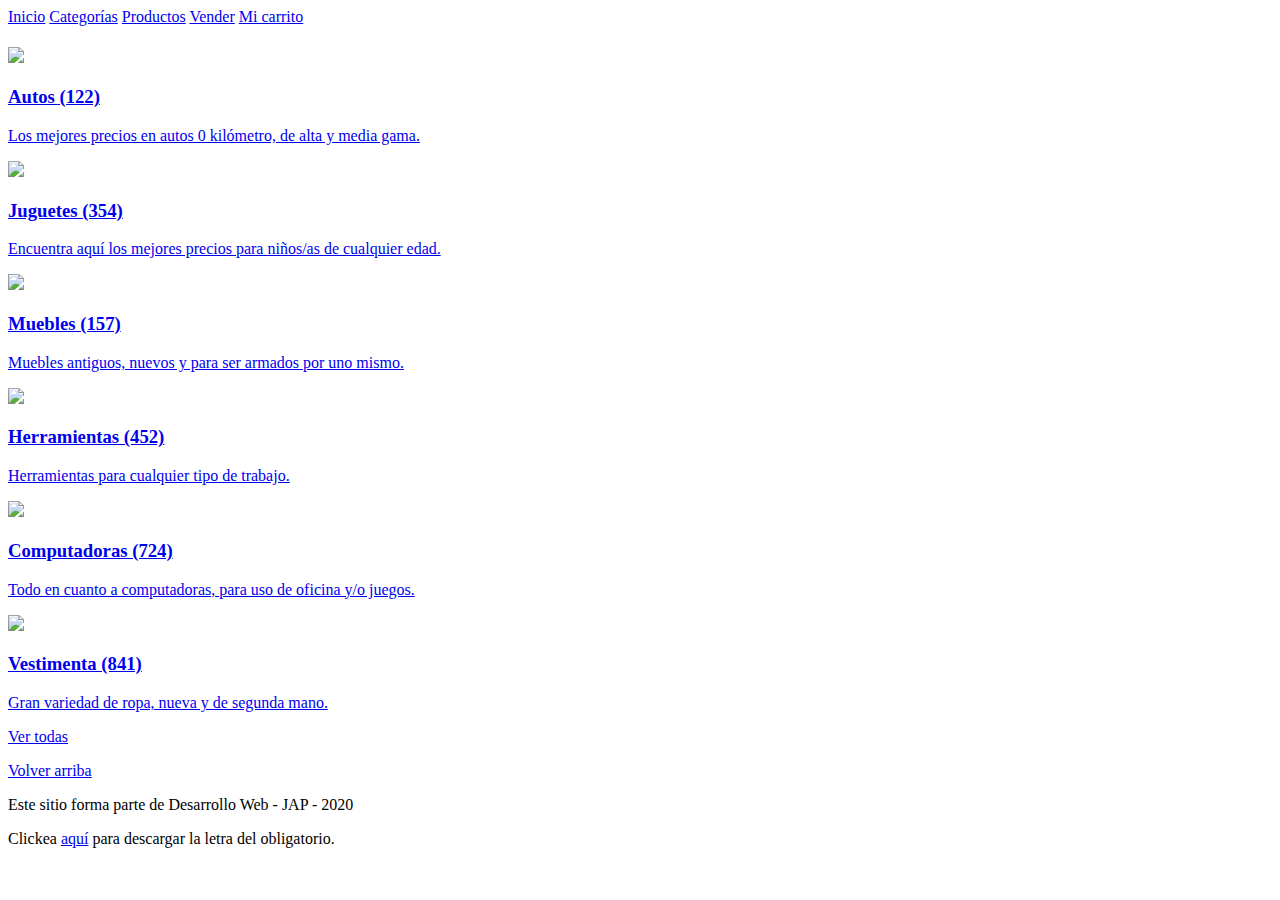
==== index.html @ dabe872f "inicio" ====
<!DOCTYPE html>
<!-- saved from url=(0049)https://getbootstrap.com/docs/4.3/examples/album/ -->
<html lang="en">
  <head>
    <meta http-equiv="Content-Type" content="text/html; charset=UTF-8">
    <meta name="viewport" content="width=device-width, initial-scale=1, shrink-to-fit=no">
    <meta name="description" content="">
    <title>eMercado - Todo lo que busques está aquí</title>

    <link rel="canonical" href="https://getbootstrap.com/docs/4.3/examples/album/">
    <link href="https://fonts.googleapis.com/css?family=Raleway:300,300i,400,400i,700,700i,900,900i" rel="stylesheet">
    <!-- Bootstrap core CSS -->
    <link href="css/bootstrap.min.css" rel="stylesheet">
    <link href="css/styles.css" rel="stylesheet">
  </head>
  <body>
    <nav class="site-header sticky-top py-1 bg-dark">
      <div class="container d-flex flex-column flex-md-row justify-content-between">
        <a class="py-2 d-none d-md-inline-block" href="index.html">Inicio</a>
        <a class="py-2 d-none d-md-inline-block" href="categories.html">Categorías</a>
        <a class="py-2 d-none d-md-inline-block" href="products.html">Productos</a>
        <a class="py-2 d-none d-md-inline-block" href="sell.html">Vender</a>
        <a class="py-2 d-none d-md-inline-block" href="cart.html">Mi carrito</a>
      </div>
    </nav>
    <main role="main">
      <section class="jumbotron text-center">
        <div class="m-5">
          <h1></h1>
        </div>
      </section>
      <div class="album py-5 bg-light">
        <div class="container">
          <div class="row">
            <div class="col-md-4">
              <a href="categories.html" class="card mb-4 shadow-sm custom-card">
                <img class="bd-placeholder-img card-img-top"  src="img/cat1.jpg">
                <h3 class="m-3">Autos (122)</h3>
                <div class="card-body">
                  <p class="card-text">Los mejores precios en autos 0 kilómetro, de alta y media gama.</p>
                </div>
              </a>
            </div>
            <div class="col-md-4">
                <a href="categories.html" class="card mb-4 shadow-sm custom-card">
                  <img class="bd-placeholder-img card-img-top" src="img/cat2.jpg">
                  <h3 class="m-3">Juguetes (354)</h3>
                  <div class="card-body">
                    <p class="card-text">Encuentra aquí los mejores precios para niños/as de cualquier edad.</p>
                  </div>
                </a>
            </div>
            <div class="col-md-4">
                <a href="categories.html" class="card mb-4 shadow-sm custom-card">
                  <img class="bd-placeholder-img card-img-top" src="img/cat3.jpg">
                  <h3 class="m-3">Muebles (157)</h3>
                  <div class="card-body">
                    <p class="card-text">Muebles antiguos, nuevos y para ser armados por uno mismo.</p>
                  </div>
                </a>
            </div>
            <div class="col-md-4">
                <a href="categories.html" class="card mb-4 shadow-sm custom-card">
                  <img class="bd-placeholder-img card-img-top" src="img/cat4.jpg">
                  <h3 class="m-3">Herramientas (452)</h3>
                  <div class="card-body">
                    <p class="card-text">Herramientas para cualquier tipo de trabajo.</p>
                  </div>
                </a>
            </div>
            <div class="col-md-4">
                <a href="categories.html" class="card mb-4 shadow-sm custom-card">
                  <img class="bd-placeholder-img card-img-top" src="img/cat5.jpg">
                  <h3 class="m-3">Computadoras (724)</h3>
                  <div class="card-body">
                    <p class="card-text">Todo en cuanto a computadoras, para uso de oficina y/o juegos.</p>
                  </div>
                </a>
            </div>
            <div class="col-md-4">
                <a href="categories.html" class="card mb-4 shadow-sm custom-card">
                  <img class="bd-placeholder-img card-img-top" src="img/cat6.jpg">
                  <h3 class="m-3">Vestimenta (841)</h3>
                  <div class="card-body">
                    <p class="card-text">Gran variedad de ropa, nueva y de segunda mano.</p>
                  </div>
                </a>
            </div>
          </div>
          <div class="row">
              <a type="button" class="btn btn-light btn-lg btn-block" href="categories.html">Ver todas</a>
          </div>
        </div>
      </div>
    </main>
    <footer class="text-muted">
      <div class="container">
        <p class="float-right">
          <a href="#">Volver arriba</a>
        </p>
        <p>Este sitio forma parte de Desarrollo Web - JAP - 2020</p>
        <p>Clickea <a target="_blank" href="Letra.pdf">aquí</a> para descargar la letra del obligatorio.</p>
      </div>
    </footer>
    <script src="js/jquery-3.4.1.min.js"></script>
    <script src="js/bootstrap.bundle.min.js"></script>
    <script src="js/init.js"></script>
  </body>
</html>
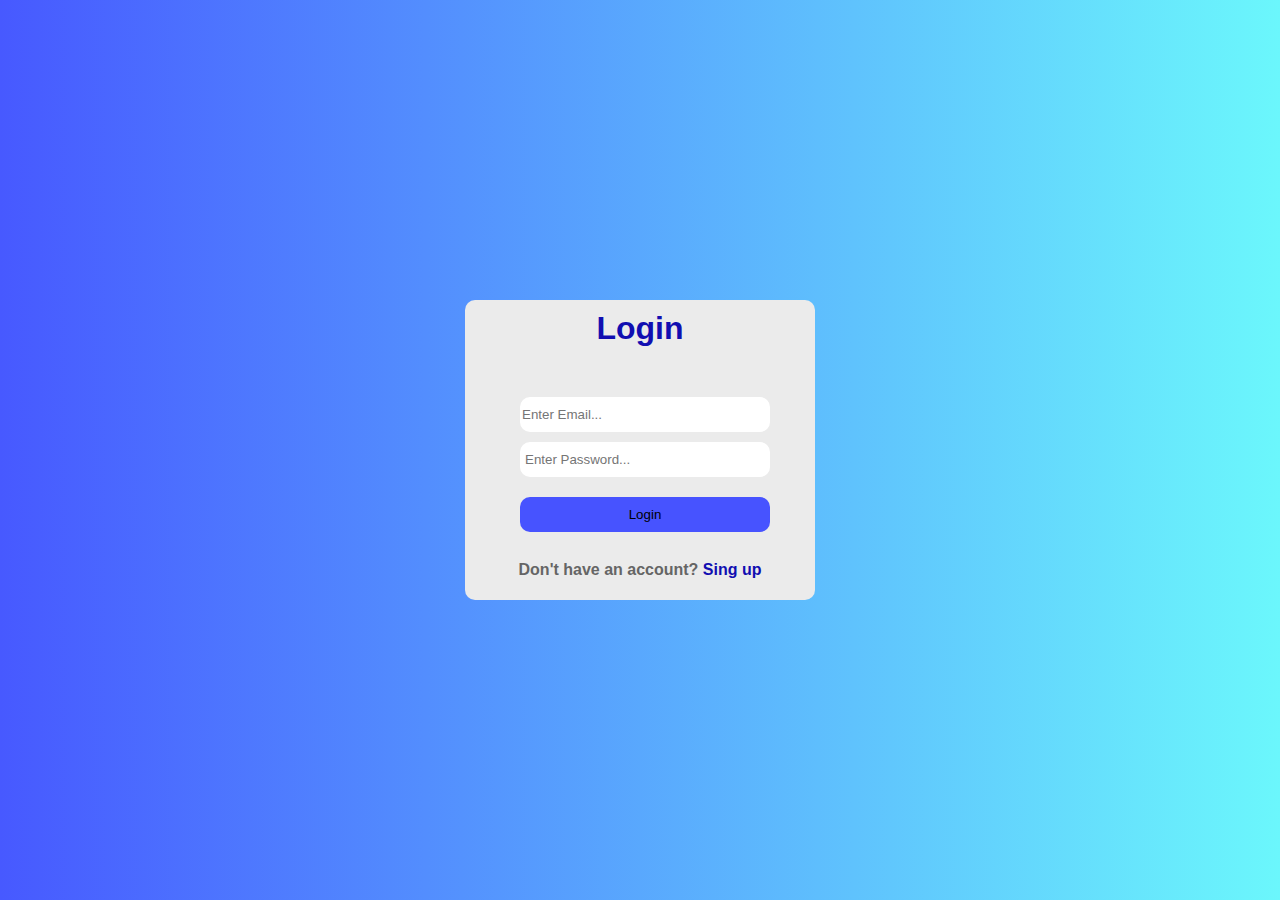
==== commit 182100fa: "Entrega1" ====
--- a/index.html
+++ b/index.html
@@ -1,109 +1,24 @@
-<!DOCTYPE html>
-<!-- saved from url=(0049)https://getbootstrap.com/docs/4.3/examples/album/ -->
-<html lang="en">
-  <head>
-    <meta http-equiv="Content-Type" content="text/html; charset=UTF-8">
-    <meta name="viewport" content="width=device-width, initial-scale=1, shrink-to-fit=no">
-    <meta name="description" content="">
-    <title>eMercado - Todo lo que busques está aquí</title>
+<!doctype html>
 
-    <link rel="canonical" href="https://getbootstrap.com/docs/4.3/examples/album/">
-    <link href="https://fonts.googleapis.com/css?family=Raleway:300,300i,400,400i,700,700i,900,900i" rel="stylesheet">
-    <!-- Bootstrap core CSS -->
-    <link href="css/bootstrap.min.css" rel="stylesheet">
-    <link href="css/styles.css" rel="stylesheet">
-  </head>
-  <body>
-    <nav class="site-header sticky-top py-1 bg-dark">
-      <div class="container d-flex flex-column flex-md-row justify-content-between">
-        <a class="py-2 d-none d-md-inline-block" href="index.html">Inicio</a>
-        <a class="py-2 d-none d-md-inline-block" href="categories.html">Categorías</a>
-        <a class="py-2 d-none d-md-inline-block" href="products.html">Productos</a>
-        <a class="py-2 d-none d-md-inline-block" href="sell.html">Vender</a>
-        <a class="py-2 d-none d-md-inline-block" href="cart.html">Mi carrito</a>
-      </div>
-    </nav>
-    <main role="main">
-      <section class="jumbotron text-center">
-        <div class="m-5">
-          <h1></h1>
-        </div>
-      </section>
-      <div class="album py-5 bg-light">
-        <div class="container">
-          <div class="row">
-            <div class="col-md-4">
-              <a href="categories.html" class="card mb-4 shadow-sm custom-card">
-                <img class="bd-placeholder-img card-img-top"  src="img/cat1.jpg">
-                <h3 class="m-3">Autos (122)</h3>
-                <div class="card-body">
-                  <p class="card-text">Los mejores precios en autos 0 kilómetro, de alta y media gama.</p>
-                </div>
-              </a>
-            </div>
-            <div class="col-md-4">
-                <a href="categories.html" class="card mb-4 shadow-sm custom-card">
-                  <img class="bd-placeholder-img card-img-top" src="img/cat2.jpg">
-                  <h3 class="m-3">Juguetes (354)</h3>
-                  <div class="card-body">
-                    <p class="card-text">Encuentra aquí los mejores precios para niños/as de cualquier edad.</p>
-                  </div>
-                </a>
-            </div>
-            <div class="col-md-4">
-                <a href="categories.html" class="card mb-4 shadow-sm custom-card">
-                  <img class="bd-placeholder-img card-img-top" src="img/cat3.jpg">
-                  <h3 class="m-3">Muebles (157)</h3>
-                  <div class="card-body">
-                    <p class="card-text">Muebles antiguos, nuevos y para ser armados por uno mismo.</p>
-                  </div>
-                </a>
-            </div>
-            <div class="col-md-4">
-                <a href="categories.html" class="card mb-4 shadow-sm custom-card">
-                  <img class="bd-placeholder-img card-img-top" src="img/cat4.jpg">
-                  <h3 class="m-3">Herramientas (452)</h3>
-                  <div class="card-body">
-                    <p class="card-text">Herramientas para cualquier tipo de trabajo.</p>
-                  </div>
-                </a>
-            </div>
-            <div class="col-md-4">
-                <a href="categories.html" class="card mb-4 shadow-sm custom-card">
-                  <img class="bd-placeholder-img card-img-top" src="img/cat5.jpg">
-                  <h3 class="m-3">Computadoras (724)</h3>
-                  <div class="card-body">
-                    <p class="card-text">Todo en cuanto a computadoras, para uso de oficina y/o juegos.</p>
-                  </div>
-                </a>
-            </div>
-            <div class="col-md-4">
-                <a href="categories.html" class="card mb-4 shadow-sm custom-card">
-                  <img class="bd-placeholder-img card-img-top" src="img/cat6.jpg">
-                  <h3 class="m-3">Vestimenta (841)</h3>
-                  <div class="card-body">
-                    <p class="card-text">Gran variedad de ropa, nueva y de segunda mano.</p>
-                  </div>
-                </a>
-            </div>
-          </div>
-          <div class="row">
-              <a type="button" class="btn btn-light btn-lg btn-block" href="categories.html">Ver todas</a>
-          </div>
-        </div>
-      </div>
-    </main>
-    <footer class="text-muted">
-      <div class="container">
-        <p class="float-right">
-          <a href="#">Volver arriba</a>
-        </p>
-        <p>Este sitio forma parte de Desarrollo Web - JAP - 2020</p>
-        <p>Clickea <a target="_blank" href="Letra.pdf">aquí</a> para descargar la letra del obligatorio.</p>
-      </div>
-    </footer>
-    <script src="js/jquery-3.4.1.min.js"></script>
-    <script src="js/bootstrap.bundle.min.js"></script>
-    <script src="js/init.js"></script>
-  </body>
-</html>+<html>
+
+<head>
+
+ <title>login page</title>
+
+ <link rel="stylesheet" href="login.css">
+
+
+</head>
+
+<body>
+  <div class="login">
+    <h1>Login</h1>
+    <form action ="home.html" method = "get">
+    <input class="one" type="email" placeholder="Enter Email..." required>
+    <input class="two" type="password" placeholder="Enter Password..." minlenght="8" required>
+    <button type="submit" class="btn">Login</button>
+    </form>
+    </div>
+  <div class="sup">Don't have an account? <a href="singup.com"> Sing up</a></div>
+</body>--- a/login.css
+++ b/login.css
@@ -0,0 +1,96 @@
+*{
+    box-sizing: border-box;
+    margin: 0;
+    padding: 0;
+    font-fmaily: sans-serif;
+  }
+  body{
+    height: 100vh;
+    font-family: sans-serif;
+    background: linear-gradient(to right, #4759ff, #6bf7fc);
+  }
+  .login{
+    width: 350px;
+    height: 300px;
+    background: rgb(235, 235, 235);
+    position: absolute;
+    top: 50%;
+    left: 50%;
+    transform: translate(-50%, -50%);
+    transition: all .4s;
+    border: 5px solid transparent;
+    border-radius: 10px;
+  }
+  form{
+    width: 350px;
+    height: 450px;
+    margin: 40px;
+    padding: 10px;
+  }
+    .one{
+    width: 250px;
+    height: 35px;
+    background: white;
+    margin-bottom: 10px;
+    border: 2px solid transparent;
+    outline: none;
+    display: flex;
+    justify-content: center;
+    align-items: center;
+    flex-direction: column;
+      border-radius: 10px;
+  }
+    .two{
+      width: 250px;
+      height: 35px;
+      background: white;
+      margin-bottom: 20px;
+      border: 5px solid transparent;
+      outline: none;
+      display: flex;
+      justify-content: center;
+      align-content: center;
+      flex-direction: column;
+      border-radius: 10px;
+      tansition: all .4s
+  }
+  
+  .btn{
+    width: 250px;
+    height: 35px;
+    background: #4753ff;
+    outline: none;
+    border: 5px solid transparent;
+    border-radius: 10px;
+    transition: all .4s;
+  }
+  h1{
+    display:flex;
+    justify-content: center;
+    margin-top: 5px;
+    color: #110eb1;
+    font-weight: bold;
+  }
+  .sup{
+    position: absolute;
+    top: 50%;
+    left: 50%;
+    transform: translate(-50%, -50%);
+     margin-top: 120px;
+     color: #656565;
+     font-weight: bold;
+       
+  }
+  a{
+    text-decoration: none;
+    color: #110eb1;
+  }
+  .one:focus{
+    background: rgb(194, 194, 194);  
+  }
+  .two:focus{
+    background: rgb(194, 194, 194);
+  }
+  .btn:focus{
+    background: #7a78ff;
+  }